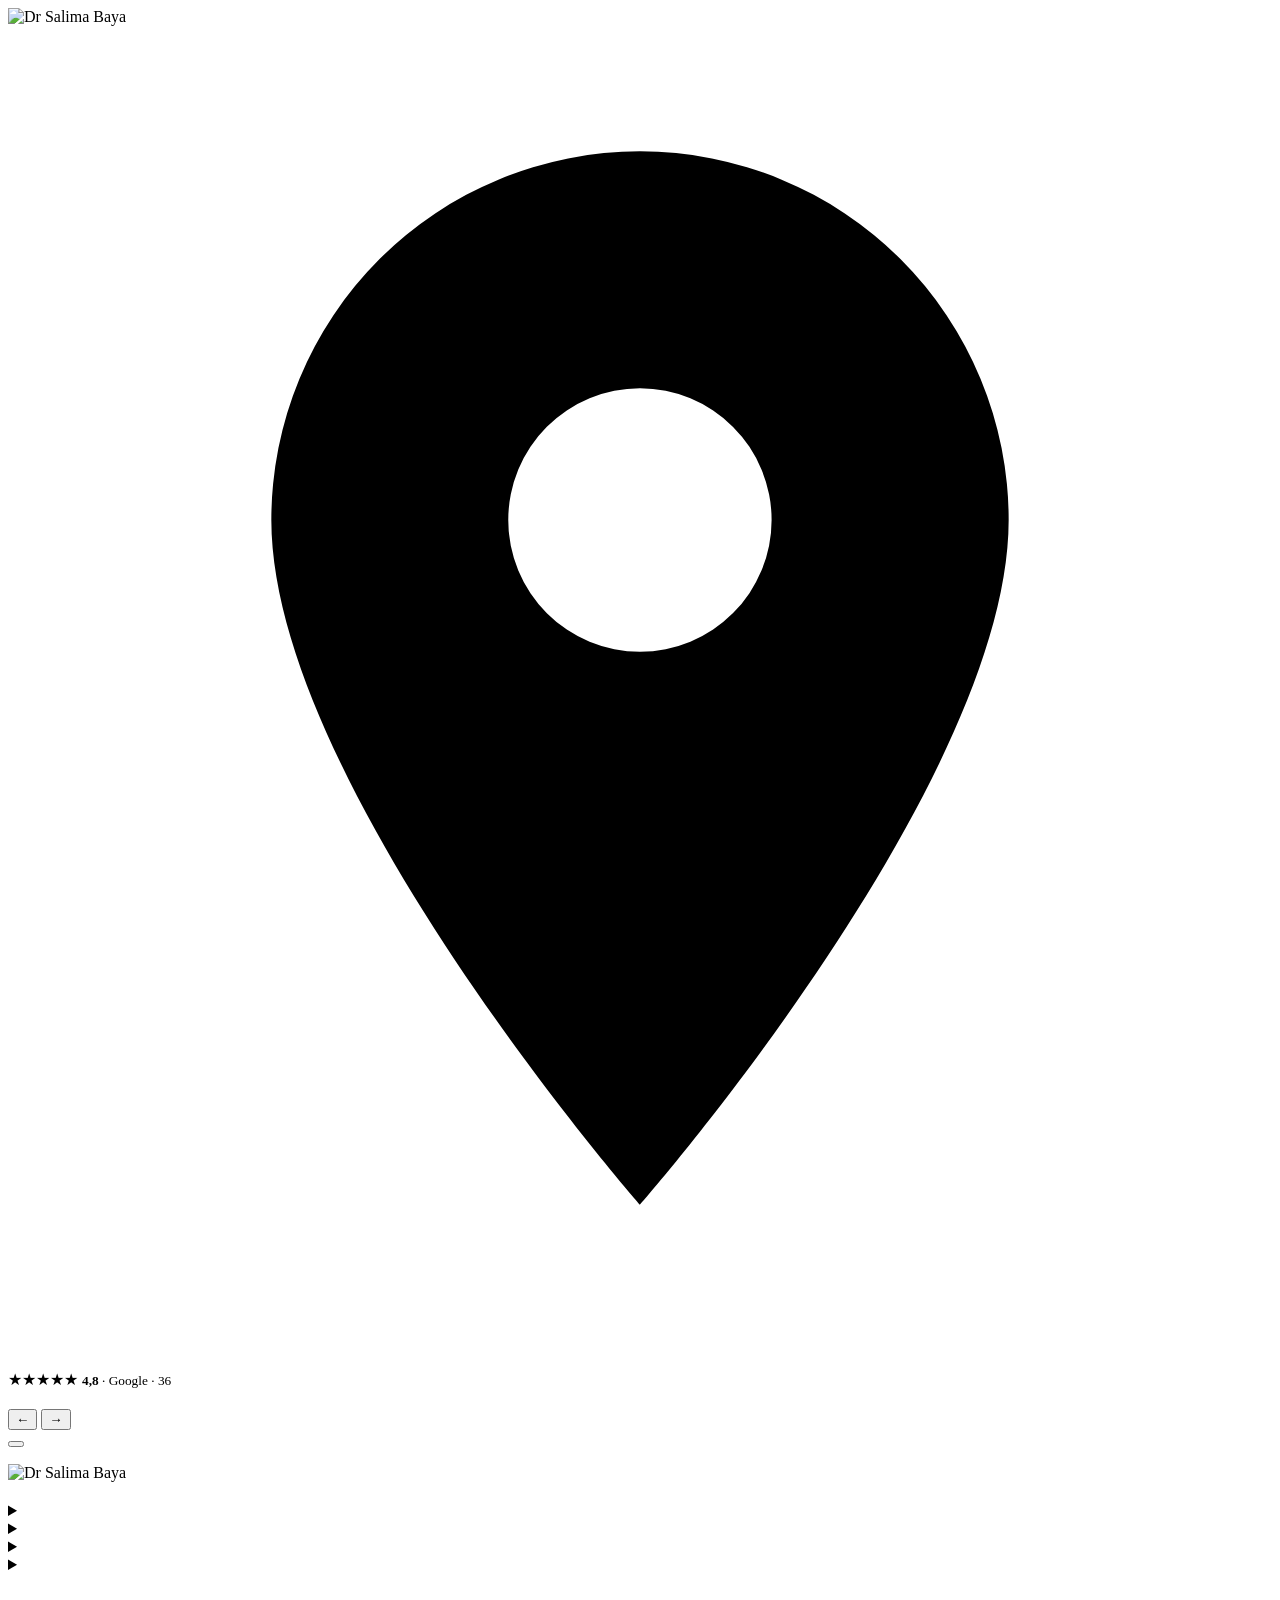
==== index.html @ f0c2ca33 "chore: make the site ready for GitHub Pages - Add .nojekyll, a self-contained 404 page and a README " ====
<!DOCTYPE html>
<html lang="fr" dir="ltr">
<head>
<meta charset="utf-8">
<meta name="viewport" content="width=device-width, initial-scale=1">
<title>Dr Salima Baya | Chirurgie esthétique &amp; médecine esthétique à Kénitra et Rabat</title>
<meta name="description" content="Dr Salima Baya, chirurgie esthétique réparatrice et médecine esthétique anti-âge à Kénitra et Rabat. Nez, seins, paupières, lèvres, botox, laser cicatrices. Prenez rendez-vous sur WhatsApp.">
<meta property="og:type" content="website">
<meta property="og:title" content="Dr Salima Baya | Chirurgie esthétique à Kénitra et Rabat">
<meta property="og:description" content="Chirurgie esthétique réparatrice et médecine esthétique anti-âge. Prenez rendez-vous sur WhatsApp.">
<meta property="og:url" content="https://hatimotaku.github.io/drsalimabaya/">
<meta property="og:image" content="https://hatimotaku.github.io/drsalimabaya/assets/logo.jpg">
<link rel="preconnect" href="https://fonts.googleapis.com">
<link rel="preconnect" href="https://fonts.gstatic.com" crossorigin>
<link href="https://fonts.googleapis.com/css2?family=Manrope:wght@400;500;600;700&family=Tajawal:wght@400;500;700&display=swap" rel="stylesheet">
<link rel="icon" type="image/jpeg" href="assets/logo.jpg">
<link rel="stylesheet" href="css/style.css?v=6">
<script type="application/ld+json">
{"@context":"https://schema.org","@type":"MedicalBusiness","name":"Dr Salima Baya – Chirurgie esthétique","telephone":"+212530226712","address":{"@type":"PostalAddress","streetAddress":"Devant la gare TGV, bureau 7, résidence des Deux Palmiers, Ave des FAR","addressLocality":"Kénitra","postalCode":"14000","addressCountry":"MA"},"geo":{"@type":"GeoCoordinates","latitude":34.2537592,"longitude":-6.5802756},"aggregateRating":{"@type":"AggregateRating","ratingValue":"4.8","reviewCount":"36"},"sameAs":["https://www.instagram.com/drsalimabaya/","https://www.tiktok.com/@dr.salimabaya.esthetique"]}
</script>
</head>
<body data-page="home">
<main>
  <section class="hero" id="top">
    <div class="container">
      <div class="hero-card">
        <div class="hero-visual">
          <img class="hero-doc" src="assets/doctor-cutout.webp" alt="Dr Salima Baya" width="318" height="937" fetchpriority="high">
          <div class="hero-name">
            <p data-i18n="hero.name"></p>
            <a class="play" href="https://www.tiktok.com/@dr.salimabaya.esthetique" target="_blank" rel="noopener"><i aria-hidden="true"></i><span data-i18n="hero.video"></span></a>
          </div>
        </div>
        <div class="hero-panel">
          <h1><span data-i18n="hero.title"></span> <span class="loc"><svg viewBox="0 0 24 24" aria-hidden="true"><path d="M12 2a7 7 0 0 0-7 7c0 5 7 13 7 13s7-8 7-13a7 7 0 0 0-7-7zm0 9.500A2.500 2.500 0 1 1 12 6.500a2.500 2.500 0 0 1 0 5z"/></svg><span data-i18n="stat.cities"></span></span></h1>
          <div class="hero-note">
            <img src="assets/cards/levres.jpg" alt="">
            <p><b data-i18n="hero.note1"></b><span data-i18n="hero.note2"></span></p>
          </div>
          <div class="hero-cta">
            <a class="btn btn-navy" data-wa href="#" target="_blank" rel="noopener"><span data-i18n="hero.cta1"></span><small data-i18n="hero.cta1s"></small></a>
            <div class="rating">
              <span class="stars" aria-hidden="true">★★★★★</span>
              <small><b>4,8</b> · Google · 36 <span data-i18n="stat.reviews"></span></small>
            </div>
          </div>
        </div>
      </div>
    </div>
  </section>

  <section id="services">
    <div class="container">
      <div class="sec-head rv">
        <span class="eyebrow" data-i18n="pick.eyebrow"></span>
        <h2 data-i18n="svc.title"></h2>
      </div>
      <div class="bento" id="svcGrid"></div>
    </div>
  </section>

  <section id="results">
    <div class="container rv">
      <div class="sec-head">
        <span class="eyebrow" data-i18n="pick.eyebrow"></span>
        <h2 data-i18n="res.title"></h2>
      </div>
      <div class="tabs" id="tabs" role="tablist"></div>
      <div class="slider veiled" id="slider" role="tabpanel"></div>
      <div class="res-bar">
        <div class="arrows">
          <button class="arrow" type="button" id="prev" aria-label="Précédent">←</button>
          <button class="arrow" type="button" id="next" aria-label="Suivant">→</button>
        </div>
        <button class="veil-btn" type="button" id="veilBtn"></button>
      </div>
      <p class="note" data-i18n="svc.page.note"></p>
    </div>
  </section>

  <section id="about">
    <div class="container about">
      <div class="portrait rv">
        <img src="assets/doctor-soft.jpg" alt="Dr Salima Baya" loading="lazy">
      </div>
      <div class="about-body rv">
        <span class="eyebrow" data-i18n="about.eyebrow"></span>
        <h2 data-i18n="about.title"></h2>
        <p data-i18n="about.p1"></p>
        <p data-i18n="about.p2"></p>
        <div class="values">
          <div class="value"><b data-i18n="about.v1"></b><span data-i18n="about.v1d"></span></div>
          <div class="value"><b data-i18n="about.v2"></b><span data-i18n="about.v2d"></span></div>
          <div class="value"><b data-i18n="about.v3"></b><span data-i18n="about.v3d"></span></div>
        </div>
      </div>
    </div>
  </section>

  <section id="steps">
    <div class="container">
      <div class="sec-head rv">
        <span class="eyebrow" data-i18n="steps.eyebrow"></span>
        <h2 data-i18n="steps.title"></h2>
      </div>
      <div class="steps">
        <div class="step rv"><h3 data-i18n="steps.1"></h3><p data-i18n="steps.1d"></p></div>
        <div class="step rv"><h3 data-i18n="steps.2"></h3><p data-i18n="steps.2d"></p></div>
        <div class="step rv"><h3 data-i18n="steps.3"></h3><p data-i18n="steps.3d"></p></div>
      </div>
    </div>
  </section>

  <section id="faq">
    <div class="container">
      <div class="sec-head rv">
        <span class="eyebrow" data-i18n="faq.eyebrow"></span>
        <h2 data-i18n="faq.title"></h2>
      </div>
      <div class="faq rv">
        <details><summary data-i18n="faq.q1"></summary><p data-i18n="faq.a1"></p></details>
        <details><summary data-i18n="faq.q2"></summary><p data-i18n="faq.a2"></p></details>
        <details><summary data-i18n="faq.q3"></summary><p data-i18n="faq.a3"></p></details>
        <details><summary data-i18n="faq.q4"></summary><p data-i18n="faq.a4"></p></details>
      </div>
    </div>
  </section>

  <section>
    <div class="container">
      <div class="cta-card rv">
        <div>
          <h2 data-i18n="cta.title"></h2>
          <p data-i18n="cta.sub"></p>
          <div class="actions">
            <a class="btn btn-navy" data-wa href="#" target="_blank" rel="noopener" data-i18n="cta.btn"></a>
            <a class="btn btn-light" href="contact.html" data-i18n="cta.contact"></a>
          </div>
        </div>
        <div class="cta-info">
          <p data-addr></p>
          <table class="hours" id="homeHours"></table>
          <p style="margin:.8rem 0 0"><a id="homeDir" target="_blank" rel="noopener" href="#" data-i18n="contact.dir"></a></p>
        </div>
      </div>
    </div>
  </section>
</main>
<script src="js/data.js?v=6"></script>
<script src="js/main.js?v=6"></script>
<script src="js/home.js?v=6"></script>
</body>
</html>
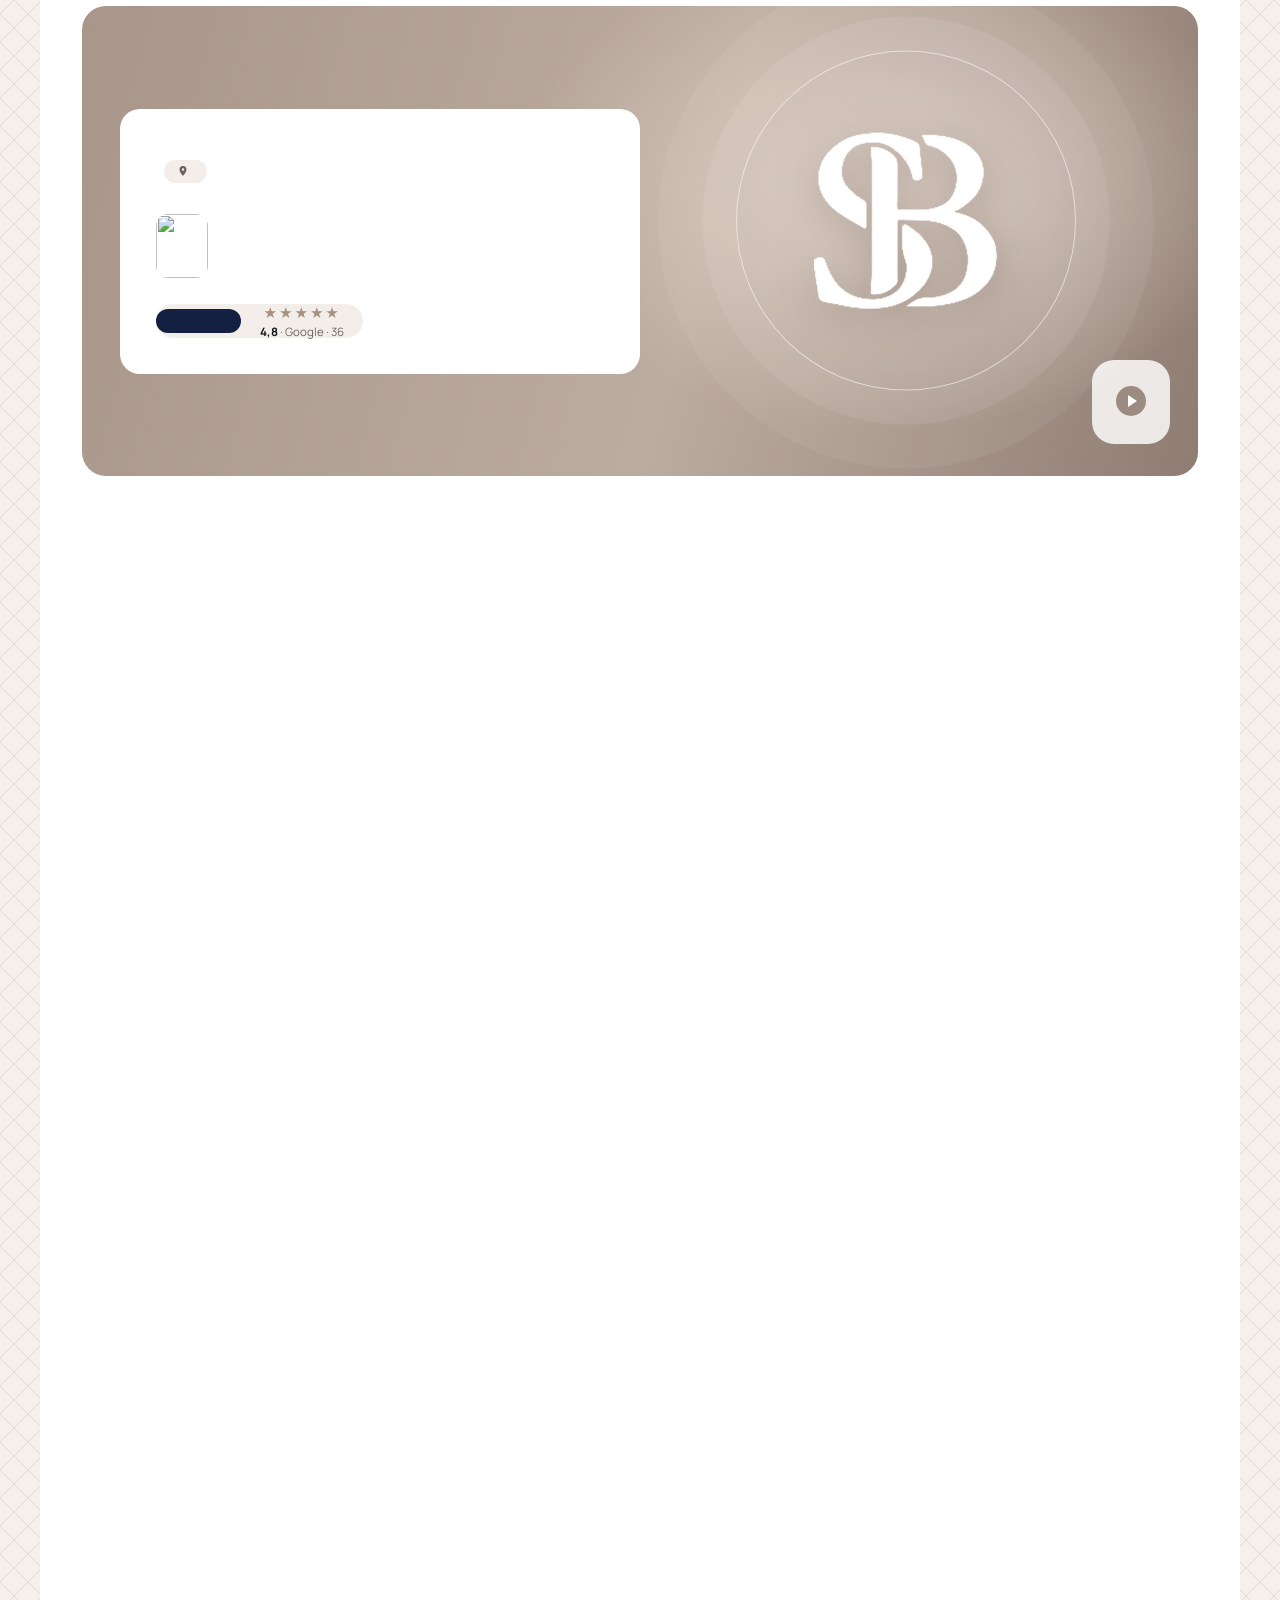
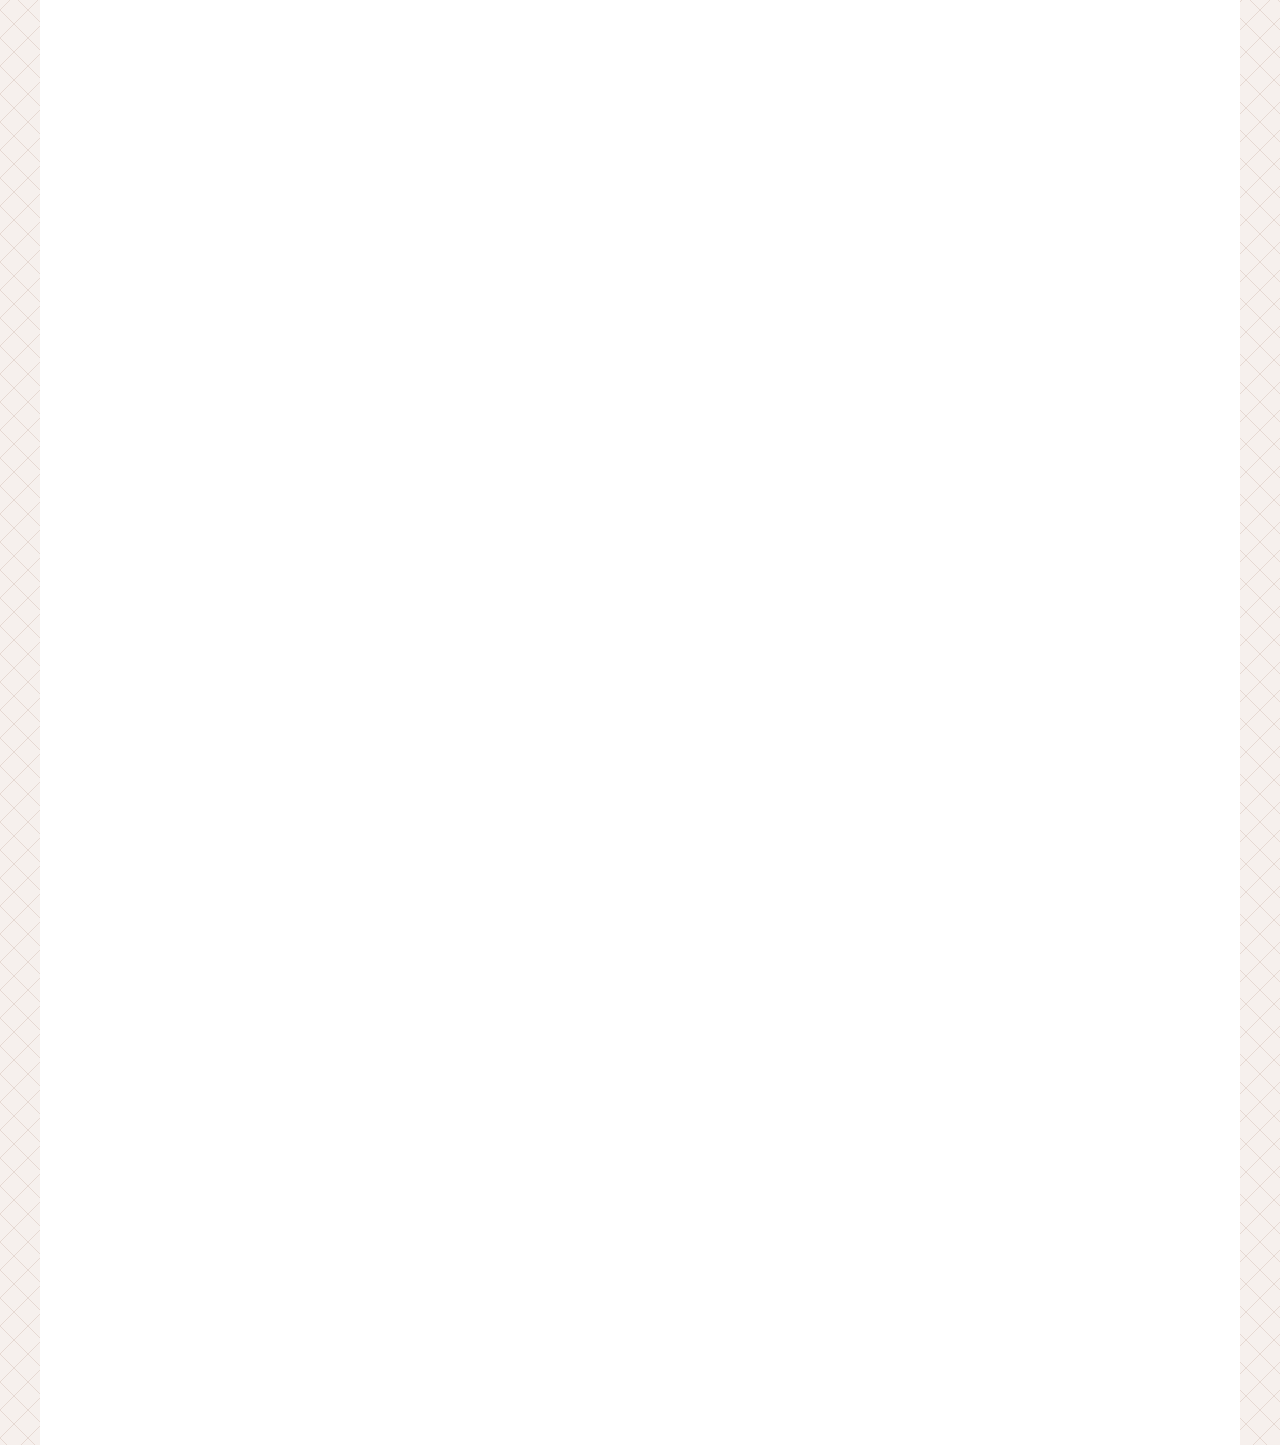
==== commit 0fca43ec: "fix: replace the hero photo with the SB monogram Also keeps the monogram and rating tidy at tablet w" ====
--- a/index.html
+++ b/index.html
@@ -14,7 +14,7 @@
 <link rel="preconnect" href="https://fonts.gstatic.com" crossorigin>
 <link href="https://fonts.googleapis.com/css2?family=Manrope:wght@400;500;600;700&family=Tajawal:wght@400;500;700&display=swap" rel="stylesheet">
 <link rel="icon" type="image/jpeg" href="assets/logo.jpg">
-<link rel="stylesheet" href="css/style.css?v=6">
+<link rel="stylesheet" href="css/style.css?v=7">
 <script type="application/ld+json">
 {"@context":"https://schema.org","@type":"MedicalBusiness","name":"Dr Salima Baya – Chirurgie esthétique","telephone":"+212530226712","address":{"@type":"PostalAddress","streetAddress":"Devant la gare TGV, bureau 7, résidence des Deux Palmiers, Ave des FAR","addressLocality":"Kénitra","postalCode":"14000","addressCountry":"MA"},"geo":{"@type":"GeoCoordinates","latitude":34.2537592,"longitude":-6.5802756},"aggregateRating":{"@type":"AggregateRating","ratingValue":"4.8","reviewCount":"36"},"sameAs":["https://www.instagram.com/drsalimabaya/","https://www.tiktok.com/@dr.salimabaya.esthetique"]}
 </script>
@@ -25,7 +25,7 @@
     <div class="container">
       <div class="hero-card">
         <div class="hero-visual">
-          <img class="hero-doc" src="assets/doctor-cutout.webp" alt="Dr Salima Baya" width="318" height="937" fetchpriority="high">
+          <div class="hero-mark" aria-hidden="true"><img src="assets/monogram.png" alt=""></div>
           <div class="hero-name">
             <p data-i18n="hero.name"></p>
             <a class="play" href="https://www.tiktok.com/@dr.salimabaya.esthetique" target="_blank" rel="noopener"><i aria-hidden="true"></i><span data-i18n="hero.video"></span></a>
@@ -146,8 +146,8 @@
     </div>
   </section>
 </main>
-<script src="js/data.js?v=6"></script>
-<script src="js/main.js?v=6"></script>
-<script src="js/home.js?v=6"></script>
+<script src="js/data.js?v=7"></script>
+<script src="js/main.js?v=7"></script>
+<script src="js/home.js?v=7"></script>
 </body>
 </html>
--- a/css/style.css
+++ b/css/style.css
@@ -0,0 +1,312 @@
+:root{
+  --navy:#132042; --navy-deep:#0b142c; --taupe:#9c8b81; --taupe-dark:#6f6059; --beige:#f4eeea; --beige-2:#ebe2dc;
+  --ink:#15151a; --grey:#938884; --muted:#706763; --line:#ece5e1; --star:#a8917f;
+  --sans:"Manrope","Segoe UI",system-ui,sans-serif;
+  --radius:18px; --pad:clamp(1rem,3.4vw,2.6rem); --ease:cubic-bezier(.22,.8,.2,1);
+}
+html[lang="ar"]{--sans:"Tajawal",system-ui,sans-serif}
+*{box-sizing:border-box;margin:0;padding:0}
+[hidden]{display:none!important}
+html{scroll-behavior:smooth;scroll-padding-top:90px}
+body{font-family:var(--sans);color:var(--ink);line-height:1.6;-webkit-font-smoothing:antialiased;background-color:#f6f0ed;
+  background-image:url("data:image/svg+xml,%3Csvg xmlns='http://www.w3.org/2000/svg' width='28' height='28'%3E%3Cpath d='M14 0L28 14 14 28 0 14Z' fill='none' stroke='%23e6d9d3' stroke-width='1'/%3E%3C/svg%3E")}
+img{max-width:100%;display:block}
+a{color:inherit;text-decoration:none}
+button{font:inherit;color:inherit;cursor:pointer}
+:focus-visible{outline:2px solid var(--navy);outline-offset:3px}
+
+/* The white "sheet" that holds the whole site */
+.site-header,main,.site-footer{width:min(1200px,100%);margin-inline:auto;background:#fff}
+main{overflow:hidden}
+.container{width:100%;padding-inline:var(--pad)}
+section{padding-block:clamp(2.2rem,4.5vw,3.6rem)}
+h1,h2,h3,h4{font-weight:600;line-height:1.15;letter-spacing:-.02em}
+html[lang="ar"] :is(h1,h2,h3,h4){letter-spacing:0;line-height:1.4}
+h2{font-size:clamp(1.6rem,3.2vw,2.35rem)}
+h1 em,h2 em{font-style:normal;color:var(--grey)}
+.eyebrow{display:block;font-size:.78rem;color:#b3a8a3;margin-bottom:.25rem}
+.sec-head{margin-bottom:1.6rem}
+.sec-head p{color:var(--muted);max-width:560px;margin-top:.4rem;font-size:.95rem}
+
+/* Buttons */
+.btn{display:inline-flex;align-items:center;justify-content:center;gap:.6rem;padding:.85rem 1.7rem;border-radius:999px;border:1px solid transparent;font-weight:600;font-size:.92rem;cursor:pointer;transition:transform .35s var(--ease),background .3s,box-shadow .3s}
+.btn:hover{transform:translateY(-2px)}
+.btn-navy{background:var(--navy);color:#fff}
+.btn-navy:hover{background:var(--navy-deep);box-shadow:0 14px 28px -14px var(--navy)}
+.btn-light{background:#fff;color:var(--navy)}
+.btn-wa{background:#1c9e51;color:#fff}
+.btn-wa:hover{background:#157c3f}
+
+/* Header */
+.site-header{position:sticky;top:0;z-index:50;transition:box-shadow .3s}
+.site-header.solid{box-shadow:0 14px 26px -22px rgba(40,25,20,.5)}
+.nav{display:flex;align-items:center;justify-content:space-between;gap:.8rem;min-height:76px}
+.logo{display:flex;align-items:center;gap:.6rem;flex:none}
+.logo-img{width:44px;height:44px;border-radius:50%;object-fit:cover}
+.logo-txt{display:flex;flex-direction:column;line-height:1.1;font-size:.95rem;font-weight:700;text-transform:uppercase;letter-spacing:.02em}
+.logo small{font-size:.58rem;font-weight:500;color:var(--grey);text-transform:none;letter-spacing:.08em;margin-top:.2rem}
+html[lang="ar"] .logo small{letter-spacing:0;font-size:.72rem}
+.nav-links{display:flex;list-style:none;gap:.3rem;align-items:center}
+.nav-links a{display:block;font-size:.72rem;font-weight:600;color:#4b4441;background:var(--beige);padding:.42rem .75rem;border-radius:999px;white-space:nowrap;transition:background .25s,color .25s}
+html[lang="ar"] .nav-links a{font-size:.84rem}
+.nav-links a:hover,.nav-links a.active{background:var(--taupe);color:#fff}
+.head-end{display:flex;align-items:center;gap:.45rem;flex:none}
+.head-phone{display:flex;flex-direction:column;line-height:1.25;text-align:end;margin-inline-end:.25rem}
+.head-phone b{font-size:.92rem;direction:ltr;unicode-bidi:isolate}
+.head-phone span{font-size:.66rem;color:var(--grey)}
+.round{width:34px;height:34px;border-radius:50%;background:var(--beige);display:grid;place-items:center;flex:none;transition:background .25s,transform .3s var(--ease)}
+.round svg{width:16px;height:16px;fill:var(--taupe-dark);transition:fill .25s}
+.round:hover{background:var(--navy);transform:translateY(-2px)}
+.round:hover svg{fill:#fff}
+.lang-btn{height:34px;border:1px solid var(--line);background:#fff;border-radius:999px;padding:0 .7rem;font-size:.75rem;font-weight:700}
+.lang-btn:hover{border-color:var(--navy)}
+.burger{display:none;width:34px;height:34px;background:var(--beige);border:0;border-radius:50%;position:relative;flex:none}
+.burger span{position:absolute;left:9px;width:16px;height:2px;background:var(--ink);transition:.3s var(--ease)}
+.burger span:nth-child(1){top:11px}.burger span:nth-child(2){top:16px}.burger span:nth-child(3){top:21px}
+.burger.open span:nth-child(1){top:16px;transform:rotate(45deg)}
+.burger.open span:nth-child(2){opacity:0}
+.burger.open span:nth-child(3){top:16px;transform:rotate(-45deg)}
+
+/* Hero */
+.hero{padding-top:.4rem}
+.hero-card{position:relative;display:flex;align-items:center;min-height:470px;border-radius:24px;overflow:hidden;isolation:isolate;padding:clamp(1rem,3vw,2.6rem);
+  background:radial-gradient(48% 75% at 72% 38%,#d9cbc1 0%,transparent 70%),linear-gradient(105deg,#a8968a,#bcab9f 55%,#8f7d73)}
+html[dir="rtl"] .hero-card{background:radial-gradient(48% 75% at 28% 38%,#d9cbc1 0%,transparent 70%),linear-gradient(255deg,#a8968a,#bcab9f 55%,#8f7d73)}
+.hero-panel{background:#fff;border-radius:20px;padding:clamp(1.3rem,2.8vw,2.3rem);width:min(520px,54%);position:relative;z-index:2}
+.hero h1{font-size:clamp(1.75rem,3.5vw,2.55rem)}
+.loc{display:inline-flex;align-items:center;gap:.35rem;vertical-align:middle;margin-inline-start:.5rem;background:var(--beige);color:var(--taupe-dark);border-radius:999px;padding:.35rem .8rem;font-size:.72rem;font-weight:600;letter-spacing:0;line-height:1.3}
+.loc svg{width:12px;height:12px;fill:currentColor}
+.hero-note{display:flex;gap:.9rem;align-items:center;margin:1.4rem 0 1.6rem}
+.hero-note img{width:52px;height:64px;object-fit:cover;border-radius:12px;flex:none}
+.hero-note p{font-size:.88rem;line-height:1.5}
+.hero-note span{display:block;color:var(--grey);margin-top:.35rem}
+.hero-cta{display:inline-flex;flex-wrap:wrap;align-items:center;gap:.4rem;background:var(--beige);border-radius:999px;padding-inline-end:1.2rem}
+.hero-cta .btn{flex-direction:column;gap:0;line-height:1.3;padding:.7rem 2.6rem}
+.hero-cta .btn small{font-weight:400;font-size:.76rem;opacity:.75}
+.rating{display:flex;flex-direction:column;align-items:center;line-height:1.2;padding-inline-start:.8rem}
+.stars{font-size:.95rem;letter-spacing:.12em;direction:ltr;background:linear-gradient(90deg,var(--star) 96%,#d8cec8 96%);-webkit-background-clip:text;background-clip:text;color:transparent}
+.rating small{font-size:.72rem;color:var(--muted);margin-top:.15rem}
+.rating small b{color:var(--ink)}
+.hero-mark{position:absolute;z-index:1;top:50%;inset-inline-end:11%;width:min(340px,32%);aspect-ratio:1;transform:translateY(-56%);border-radius:50%;
+  display:grid;place-items:center;border:1px solid rgba(255,255,255,.55);background:rgba(255,255,255,.1);
+  box-shadow:0 0 0 34px rgba(255,255,255,.07),0 0 0 78px rgba(255,255,255,.05)}
+.hero-mark img{width:54%;filter:drop-shadow(0 10px 22px rgba(70,48,36,.28))}
+.hero-name{position:absolute;z-index:3;bottom:2rem;inset-inline-end:1.8rem;display:flex;align-items:center;gap:1rem;color:#fff;text-shadow:0 2px 14px rgba(45,30,22,.65)}
+.hero-name p{font-size:1.15rem;line-height:1.3}
+.hero-name p b{display:block}
+.play{display:flex;flex-direction:column;align-items:center;justify-content:center;gap:.2rem;width:78px;height:84px;border-radius:22px;background:rgba(255,255,255,.82);backdrop-filter:blur(6px);color:var(--navy);text-shadow:none;font-size:.62rem;font-weight:600;text-align:center;line-height:1.25;padding:.3rem;transition:transform .35s var(--ease),background .3s}
+.play:hover{transform:translateY(-4px);background:#fff}
+.play i{width:30px;height:30px;border-radius:50%;background:var(--taupe);display:grid;place-items:center}
+.play i::before{content:"";border-block:6px solid transparent;border-left:9px solid #fff;margin-left:3px}
+
+/* Bento grid of services */
+.bento{display:grid;grid-template-columns:repeat(4,minmax(0,1fr));grid-auto-rows:222px;gap:.65rem;
+  grid-template-areas:"a b c d" "e e c f" "g g h h"}
+.tile{position:relative;overflow:hidden;border-radius:var(--radius);isolation:isolate;color:#fff;background:var(--taupe);transition:box-shadow .4s,transform .45s var(--ease)}
+.tile img{position:absolute;inset:0;width:100%;height:100%;object-fit:cover;z-index:-2;transition:transform .8s var(--ease)}
+.tile::after{content:"";position:absolute;inset:0;z-index:-1;background:linear-gradient(180deg,rgba(35,22,18,.6),rgba(35,22,18,.04) 48%,rgba(35,22,18,.28))}
+.tile:hover{transform:translateY(-4px);box-shadow:0 22px 34px -22px rgba(50,30,20,.65)}
+.tile:hover img{transform:scale(1.06)}
+.tile h3{font-size:.98rem;padding:.9rem 1rem 0;text-shadow:0 1px 8px rgba(0,0,0,.45)}
+.tile h3 + p{font-size:.74rem;padding:.2rem 1rem 0;opacity:.9;text-shadow:0 1px 8px rgba(0,0,0,.5)}
+.more{position:absolute;bottom:.7rem;inset-inline-end:.7rem;display:flex;gap:.25rem;align-items:center}
+.more span,.more i{background:#fff;color:var(--navy);height:28px;border-radius:999px;display:grid;place-items:center;font-style:normal;font-size:.72rem;font-weight:600;transition:background .3s,color .3s}
+.more span{padding:0 .95rem}
+.more i{width:28px}
+html[dir="rtl"] .more i{transform:scaleX(-1)}
+.tile:hover .more i{background:var(--navy);color:#fff}
+.tile-levres{grid-area:a}
+.tile-nez{grid-area:b}.tile-nez img{object-position:30% 30%}
+.tile-botox{grid-area:c}
+.tile-blepharoplastie{grid-area:d}.tile-blepharoplastie img{object-position:56% center}
+.tile-seins{grid-area:e}.tile-seins img{object-position:center 30%}
+.tile-self-care{grid-area:f}.tile-self-care img{object-position:60% center}
+.tile-laser-cicatrices{grid-area:g}.tile-laser-cicatrices img{object-position:center 38%}
+.tile-peri-orbitaire{grid-area:h}.tile-peri-orbitaire img{object-position:center 72%}
+
+/* Results */
+.tabs{display:flex;flex-wrap:wrap;gap:.45rem;margin-bottom:1.1rem}
+.tab{border:0;background:var(--beige);color:#7b6e68;border-radius:8px;padding:.5rem 1rem;font-size:.78rem;font-weight:600;transition:background .25s,color .25s}
+.tab:hover{background:var(--beige-2)}
+.tab[aria-selected="true"]{background:var(--taupe);color:#fff}
+.slider{display:grid;grid-auto-flow:column;grid-auto-columns:calc((100% - 1.3rem)/3);gap:.65rem;overflow-x:auto;scroll-snap-type:x mandatory;scrollbar-width:none}
+.slider::-webkit-scrollbar{display:none}
+.shot{scroll-snap-align:start;aspect-ratio:1/1.06;border:0;border-radius:var(--radius);overflow:hidden;background:#171311;padding:0;position:relative}
+.shot img{width:100%;height:100%;object-fit:contain;transition:filter .5s,transform .7s var(--ease)}
+.shot:hover img{transform:scale(1.04)}
+.veiled .shot img{filter:blur(18px);transform:scale(1.15)}
+.res-bar{display:flex;align-items:center;justify-content:space-between;flex-wrap:wrap;gap:.8rem;margin-top:1rem}
+.arrows{display:flex;gap:.4rem}
+.arrow{width:34px;height:34px;border-radius:50%;border:0;background:var(--navy);color:#fff;display:grid;place-items:center;font-size:1rem;transition:opacity .3s,transform .3s var(--ease)}
+.arrow:hover{transform:translateY(-2px)}
+.arrow:disabled{opacity:.3;cursor:default;transform:none}
+html[dir="rtl"] .arrow{transform:scaleX(-1)}
+.veil-btn{border:1px solid var(--line);background:#fff;border-radius:999px;padding:.5rem 1.1rem;font-size:.78rem;font-weight:600}
+.veil-btn:hover{border-color:var(--navy)}
+.res-bar .arrows{order:-1}
+.note{font-size:.76rem;color:var(--grey);margin-top:.9rem}
+
+/* Lightbox */
+.lightbox{position:fixed;inset:0;z-index:100;width:100%;height:100%;max-width:none;max-height:none;border:0;padding:3.5rem 1rem;background:rgba(14,12,14,.94)}
+.lightbox[open]{display:grid;place-items:center}
+.lightbox img{max-width:100%;max-height:calc(100vh - 7rem);border-radius:12px}
+.lightbox button{position:absolute;width:44px;height:44px;border-radius:50%;border:0;background:rgba(255,255,255,.92);color:var(--navy);font-size:1.3rem;line-height:1}
+.lb-close{top:1rem;right:1rem}
+.lb-prev{left:1rem;bottom:1rem}.lb-next{right:1rem;bottom:1rem}
+
+/* About */
+.about{display:grid;grid-template-columns:.85fr 1.15fr;gap:.65rem}
+.portrait{position:relative;border-radius:var(--radius);overflow:hidden;min-height:430px;background:var(--taupe)}
+.portrait img{position:absolute;inset:0;width:100%;height:100%;object-fit:cover;object-position:center 18%}
+.about-body{background:var(--beige);border-radius:var(--radius);padding:clamp(1.4rem,3vw,2.4rem)}
+.about-body h2{margin-bottom:1rem}
+.about-body > p{color:#4f4744;margin-bottom:.8rem;font-size:.94rem}
+.values{display:grid;grid-template-columns:repeat(3,1fr);gap:.55rem;margin-top:1.4rem}
+.value{background:#fff;border-radius:14px;padding:1rem}
+.value b{display:block;font-size:.98rem;color:var(--navy);margin-bottom:.2rem}
+.value span{display:block;font-size:.78rem;color:var(--muted);line-height:1.45}
+
+/* Steps */
+.steps{display:grid;grid-template-columns:repeat(3,1fr);gap:.65rem;counter-reset:s}
+.step{counter-increment:s;border:1px solid var(--line);border-radius:var(--radius);padding:1.4rem}
+.step::before{content:"0" counter(s);display:inline-block;background:var(--taupe);color:#fff;border-radius:8px;font-size:.75rem;font-weight:700;padding:.2rem .65rem;margin-bottom:1rem}
+.step h3{font-size:1.1rem;margin-bottom:.35rem}
+.step p{font-size:.86rem;color:var(--muted)}
+
+/* FAQ */
+.faq{display:grid;gap:.5rem}
+.faq details{background:var(--beige);border-radius:14px;padding:0 1.2rem}
+.faq summary{list-style:none;cursor:pointer;display:flex;justify-content:space-between;align-items:center;gap:1rem;padding:1rem 0;font-weight:600;font-size:.95rem}
+.faq summary::-webkit-details-marker{display:none}
+.faq summary::after{content:"+";flex:none;width:28px;height:28px;border-radius:50%;background:#fff;display:grid;place-items:center;color:var(--navy);transition:transform .3s var(--ease)}
+.faq details[open] summary::after{transform:rotate(45deg)}
+.faq p{padding:0 0 1.1rem;color:var(--muted);font-size:.9rem;max-width:720px}
+
+/* Call to action */
+.cta-card{border-radius:24px;padding:clamp(1.6rem,4vw,2.8rem);background:linear-gradient(115deg,#8f7d73,#bcab9f);color:#fff;display:grid;grid-template-columns:1.4fr 1fr;gap:1.5rem;align-items:center}
+.cta-card h2{margin-bottom:.5rem}
+.cta-card > div > p{opacity:.92}
+.cta-card .actions{display:flex;flex-wrap:wrap;gap:.6rem;margin-top:1.3rem}
+.cta-info{background:#fff;color:var(--ink);border-radius:var(--radius);padding:1.4rem;font-size:.85rem}
+.cta-info p{margin-bottom:.8rem}
+.cta-info a{font-weight:700;color:var(--navy);text-decoration:underline;text-underline-offset:3px}
+
+/* Footer */
+.site-footer{padding-bottom:var(--pad)}
+.foot{background:var(--navy);color:rgba(255,255,255,.72);border-radius:24px;padding:clamp(1.6rem,4vw,2.6rem);font-size:.88rem}
+.foot-grid{display:grid;grid-template-columns:1.3fr 1fr 1.2fr;gap:2rem;padding-bottom:1.8rem;border-bottom:1px solid rgba(255,255,255,.14)}
+.foot h4{color:#fff;font-size:1rem;margin-bottom:.8rem}
+.foot li{list-style:none;margin-bottom:.4rem}
+.foot a:hover{color:#fff;text-decoration:underline}
+.socials{display:flex;gap:.5rem;margin-top:1.1rem}
+.socials .round:hover{background:#fff}
+.socials .round:hover svg{fill:var(--navy)}
+.foot-bottom{padding-top:1.1rem;font-size:.76rem}
+a[href^="tel:"]:not(.btn),#cWa{direction:ltr;unicode-bidi:isolate;display:inline-block}
+
+/* Floating WhatsApp + mobile bar */
+.fab{position:fixed;bottom:1.2rem;inset-inline-end:1.2rem;z-index:60;width:54px;height:54px;border-radius:50%;background:#1c9e51;display:grid;place-items:center;box-shadow:0 14px 28px -10px #14713a;transition:transform .35s var(--ease)}
+.fab:hover{transform:scale(1.08)}
+.fab svg{width:27px;height:27px;fill:#fff}
+.mobile-bar{display:none}
+
+/* Inner pages */
+.page-hero{padding-top:.4rem;padding-bottom:0}
+.page-card{position:relative;overflow:hidden;border-radius:24px;min-height:290px;display:flex;align-items:center;padding:clamp(1rem,3vw,2.4rem);background:linear-gradient(105deg,#a8968a,#cdbdb2 55%,#8f7d73)}
+.page-card .page-img{position:absolute;top:0;bottom:0;inset-inline-end:0;width:58%;height:100%;object-fit:cover}
+.page-panel{position:relative;background:#fff;border-radius:20px;padding:clamp(1.3rem,2.8vw,2rem);width:min(500px,56%)}
+.page-panel h1{font-size:clamp(1.7rem,3.6vw,2.5rem);margin:.4rem 0 .5rem}
+.page-panel p{color:var(--muted);font-size:.94rem}
+.crumb{font-size:.76rem;color:var(--grey)}
+.crumb a:hover{color:var(--navy)}
+.svc-layout{display:grid;grid-template-columns:minmax(0,1.55fr) minmax(0,1fr);gap:2rem}
+.svc-layout h3{font-size:1.3rem;margin:2.2rem 0 .9rem}
+.svc-layout h2{margin-bottom:.7rem}
+#svcPoints{list-style:none;display:grid;grid-template-columns:1fr 1fr;gap:.55rem}
+#svcPoints li{background:var(--beige);border-radius:14px;padding:.9rem 1.1rem;font-size:.88rem}
+.gallery{display:grid;grid-template-columns:repeat(auto-fill,minmax(min(220px,100%),1fr));gap:.65rem}
+.gallery .shot{width:100%}
+.empty-work{background:var(--beige);border-radius:var(--radius);padding:2rem;text-align:center}
+.empty-work p{max-width:460px;margin:0 auto 1.1rem;color:var(--muted)}
+.other-grid{display:flex;flex-wrap:wrap;gap:.45rem}
+.chip{background:var(--beige);border-radius:8px;padding:.5rem 1rem;font-size:.8rem;font-weight:600;color:#6f625c;transition:background .25s,color .25s}
+.chip:hover{background:var(--taupe);color:#fff}
+.aside-card{position:sticky;top:96px;align-self:start;background:var(--navy);color:#fff;border-radius:var(--radius);padding:1.7rem}
+.aside-card h3{margin:0 0 .5rem}
+.aside-card p{color:rgba(255,255,255,.75);font-size:.9rem;margin-bottom:1.2rem}
+.aside-card .btn{width:100%}
+
+/* Contact */
+.contact-grid{display:grid;grid-template-columns:1fr 1fr;gap:.65rem}
+.card{border:1px solid var(--line);border-radius:var(--radius);padding:clamp(1.2rem,3vw,1.8rem)}
+.card h3{font-size:1.3rem;margin-bottom:.8rem}
+.info-row{padding:.8rem 0;border-bottom:1px solid var(--line);font-size:.9rem}
+.info-row:last-child{border:0}
+.info-row b{display:block;font-size:.74rem;color:var(--grey);font-weight:600}
+#cDir{color:var(--navy);font-weight:700}
+.hours{width:100%;border-collapse:collapse}
+.hours td{padding:.35rem 0}
+.hours td:last-child{text-align:end;font-weight:700}
+.map{display:block;border:0;width:100%;height:340px;border-radius:var(--radius);margin-top:.65rem}
+form label{display:block;font-size:.8rem;color:var(--muted);margin:.8rem 0 .3rem}
+form input,form select,form textarea{width:100%;padding:.8rem 1rem;border:1px solid var(--beige-2);border-radius:12px;font:inherit;background:#fdfbfa}
+form input:focus,form select:focus,form textarea:focus{outline:0;border-color:var(--navy);box-shadow:0 0 0 3px rgba(19,32,66,.14)}
+form button{margin-top:1.1rem}
+
+/* Reveal */
+.rv{opacity:0;transform:translateY(22px);transition:opacity .7s var(--ease),transform .7s var(--ease)}
+.rv.in{opacity:1;transform:none}
+@media(prefers-reduced-motion:reduce){html{scroll-behavior:auto}*{animation:none!important;transition:none!important}.rv{opacity:1;transform:none}}
+
+/* Responsive */
+@media(max-width:1180px){
+  .head-phone{display:none}
+}
+@media(max-width:1020px){
+  .burger{display:block}
+  .nav-links{position:absolute;top:100%;inset-inline:var(--pad);flex-direction:column;align-items:stretch;gap:.4rem;background:#fff;border-radius:var(--radius);padding:.8rem;box-shadow:0 26px 50px -20px rgba(40,25,20,.45);display:none}
+  .nav-links.open{display:flex}
+  .nav-links a{font-size:.9rem;padding:.7rem 1rem;text-align:center}
+}
+@media(max-width:900px){
+  .bento{grid-template-columns:repeat(2,minmax(0,1fr));grid-auto-rows:200px;grid-template-areas:"a c" "b c" "e e" "d f" "g g" "h h"}
+  .about,.svc-layout,.contact-grid,.cta-card,.foot-grid{grid-template-columns:1fr}
+  .steps{grid-template-columns:1fr}
+  .slider{grid-auto-columns:calc((100% - .65rem)/2)}
+  .aside-card{position:static}
+}
+@media(min-width:761px) and (max-width:1000px){
+  .hero-cta{background:none;padding:0;gap:.7rem}
+  .rating{padding-inline-start:0}
+}
+@media(max-width:760px){
+  .hero-card{display:block;padding:0;min-height:0}
+  .hero-visual{position:relative;height:330px;overflow:hidden}
+  .hero-mark{top:42%;inset-inline-end:auto;left:50%;width:200px;transform:translate(-50%,-50%)}
+  .hero-name{bottom:1rem;inset-inline:1rem;justify-content:space-between}
+  .hero-panel{width:auto;margin:0 .6rem .6rem}
+  .loc{margin:.6rem 0 0;display:flex;width:max-content}
+  .hero-cta{display:flex;flex-direction:column;background:none;padding:0;gap:.7rem}
+  .hero-cta .btn{width:100%}
+  .page-card{display:block;padding:0}
+  .page-card .page-img{position:static;width:100%;height:220px}
+  .page-panel{width:auto;margin:.6rem}
+  #svcPoints{grid-template-columns:1fr}
+}
+@media(max-width:640px){
+  .nav{min-height:64px}
+  .head-end .round{display:none}
+  .values{grid-template-columns:1fr}
+  .slider{grid-auto-columns:84%}
+  .fab{display:none}
+  body{padding-bottom:68px}
+  .mobile-bar{display:grid;grid-template-columns:1fr 1.4fr;gap:.5rem;position:fixed;bottom:0;inset-inline:0;z-index:60;background:#fff;padding:.6rem .8rem;box-shadow:0 -12px 26px -18px rgba(40,25,20,.5)}
+  .mobile-bar .btn{padding:.7rem}
+}
+@media(max-width:430px){
+  .logo-txt{font-size:.8rem}
+  .bento{grid-auto-rows:180px;gap:.5rem}
+  .tile h3{font-size:.86rem;padding:.7rem .75rem 0}
+  .tile h3 + p{display:none}
+  .more span{display:none}
+}
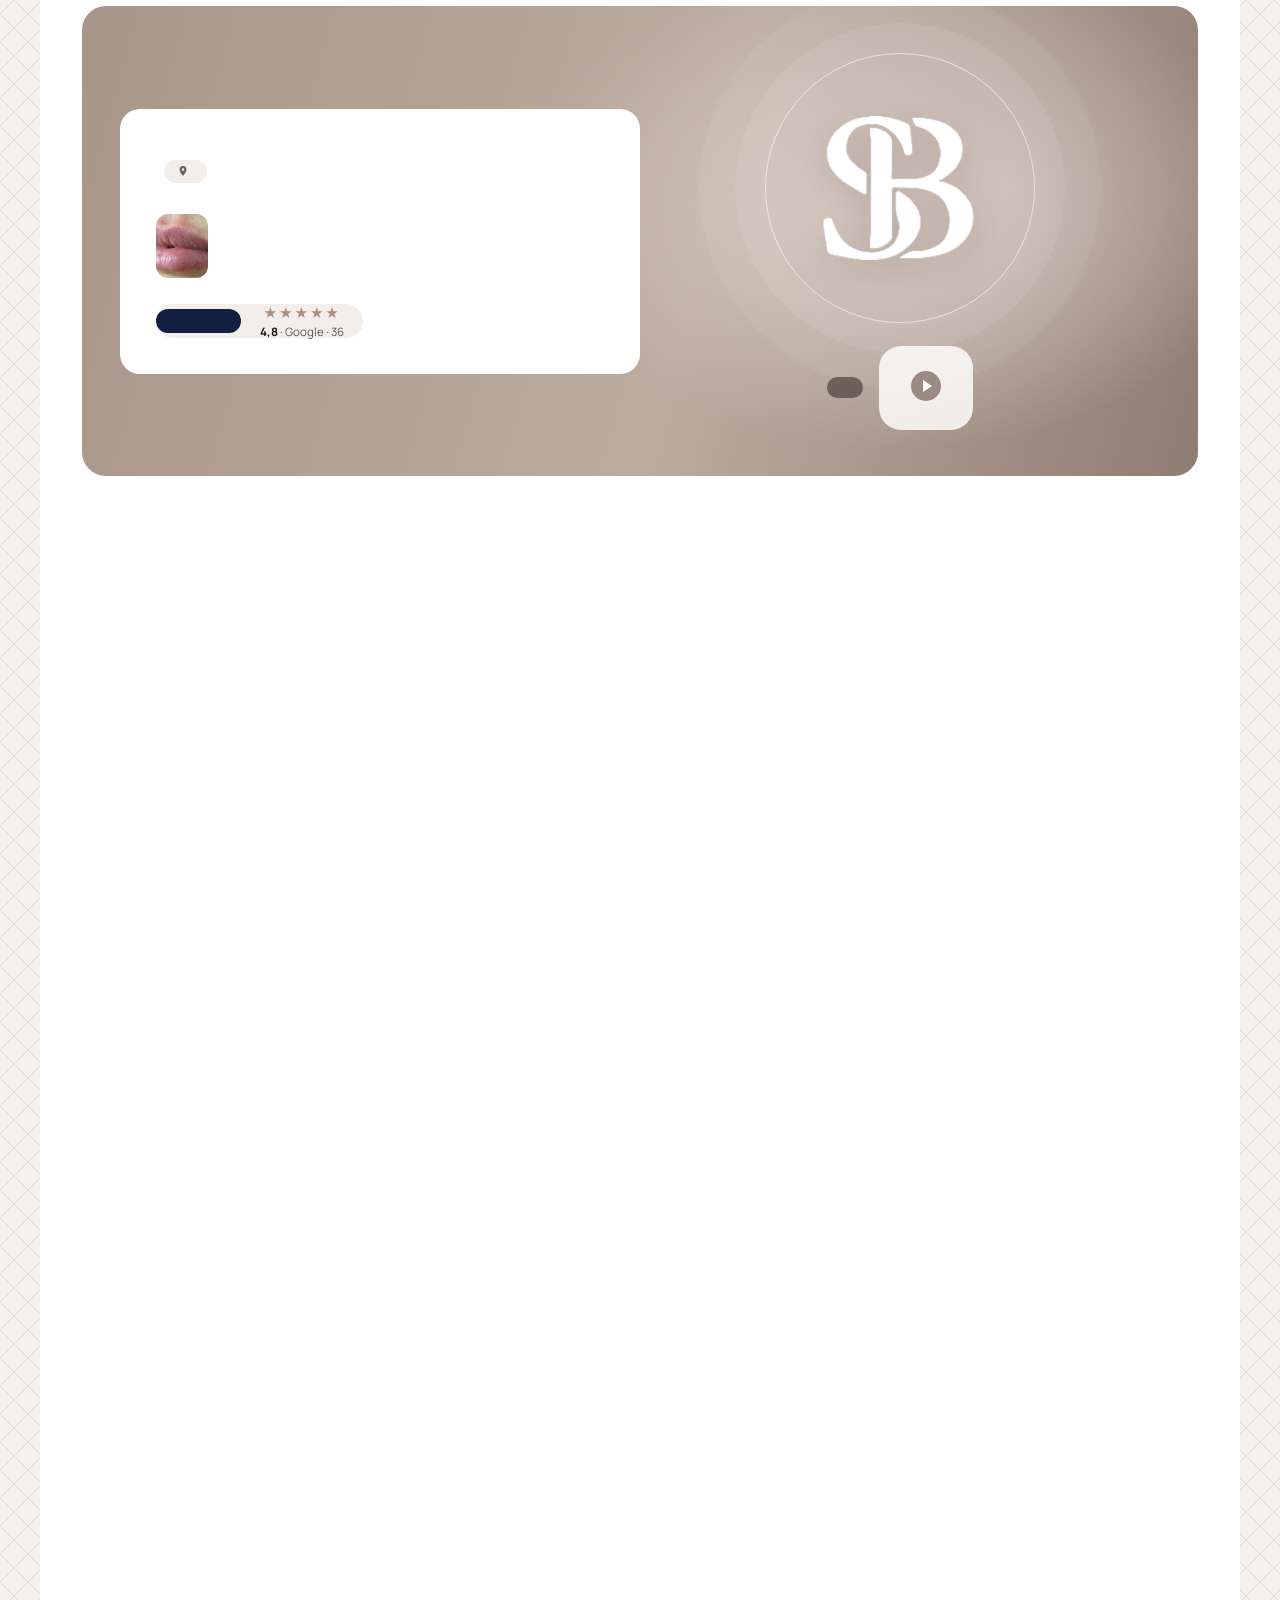
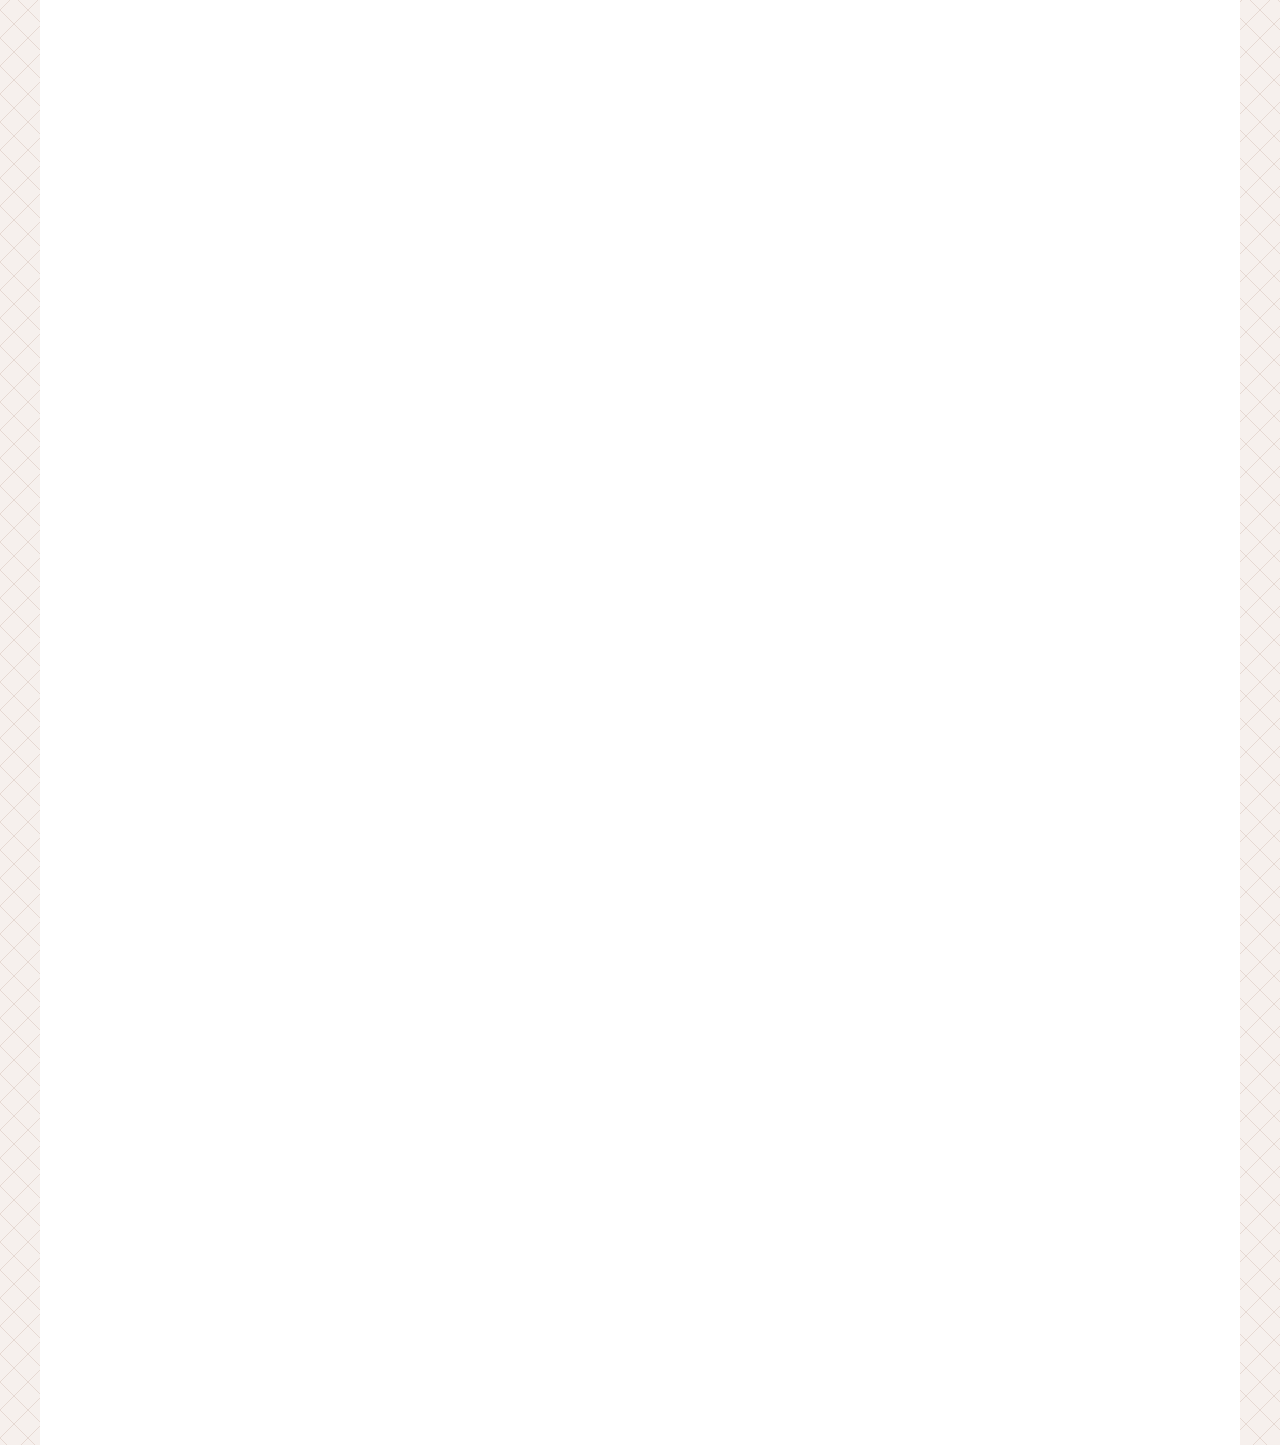
==== commit 998e9213: "style: center section pictures and improve layout and readability Re-crops the card photos around th" ====
--- a/index.html
+++ b/index.html
@@ -14,7 +14,7 @@
 <link rel="preconnect" href="https://fonts.gstatic.com" crossorigin>
 <link href="https://fonts.googleapis.com/css2?family=Manrope:wght@400;500;600;700&family=Tajawal:wght@400;500;700&display=swap" rel="stylesheet">
 <link rel="icon" type="image/jpeg" href="assets/logo.jpg">
-<link rel="stylesheet" href="css/style.css?v=7">
+<link rel="stylesheet" href="css/style.css?v=12">
 <script type="application/ld+json">
 {"@context":"https://schema.org","@type":"MedicalBusiness","name":"Dr Salima Baya – Chirurgie esthétique","telephone":"+212530226712","address":{"@type":"PostalAddress","streetAddress":"Devant la gare TGV, bureau 7, résidence des Deux Palmiers, Ave des FAR","addressLocality":"Kénitra","postalCode":"14000","addressCountry":"MA"},"geo":{"@type":"GeoCoordinates","latitude":34.2537592,"longitude":-6.5802756},"aggregateRating":{"@type":"AggregateRating","ratingValue":"4.8","reviewCount":"36"},"sameAs":["https://www.instagram.com/drsalimabaya/","https://www.tiktok.com/@dr.salimabaya.esthetique"]}
 </script>
@@ -34,7 +34,7 @@
         <div class="hero-panel">
           <h1><span data-i18n="hero.title"></span> <span class="loc"><svg viewBox="0 0 24 24" aria-hidden="true"><path d="M12 2a7 7 0 0 0-7 7c0 5 7 13 7 13s7-8 7-13a7 7 0 0 0-7-7zm0 9.500A2.500 2.500 0 1 1 12 6.500a2.500 2.500 0 0 1 0 5z"/></svg><span data-i18n="stat.cities"></span></span></h1>
           <div class="hero-note">
-            <img src="assets/cards/levres.jpg" alt="">
+            <img src="assets/cards/levres.jpg?v=9" alt="">
             <p><b data-i18n="hero.note1"></b><span data-i18n="hero.note2"></span></p>
           </div>
           <div class="hero-cta">
@@ -62,7 +62,7 @@
   <section id="results">
     <div class="container rv">
       <div class="sec-head">
-        <span class="eyebrow" data-i18n="pick.eyebrow"></span>
+        <span class="eyebrow" data-i18n="res.eyebrow"></span>
         <h2 data-i18n="res.title"></h2>
       </div>
       <div class="tabs" id="tabs" role="tablist"></div>
@@ -80,8 +80,20 @@
 
   <section id="about">
     <div class="container about">
-      <div class="portrait rv">
-        <img src="assets/doctor-soft.jpg" alt="Dr Salima Baya" loading="lazy">
+      <div class="about-brand rv">
+        <div class="ab-id">
+          <img src="assets/monogram.png" alt="" width="656" height="632" loading="lazy">
+          <p data-i18n="about.name"></p>
+          <span data-i18n="about.spec"></span>
+        </div>
+        <figure class="ab-work">
+          <div>
+            <span><img src="assets/about/levres-avant.jpg" alt="" loading="lazy"><i data-i18n="about.before"></i></span>
+            <span><img src="assets/about/levres-apres.jpg" alt="" loading="lazy"><i data-i18n="about.after"></i></span>
+          </div>
+          <figcaption data-i18n="about.case"></figcaption>
+        </figure>
+        <a class="ab-more" href="#results" data-i18n="about.all"></a>
       </div>
       <div class="about-body rv">
         <span class="eyebrow" data-i18n="about.eyebrow"></span>
@@ -146,8 +158,8 @@
     </div>
   </section>
 </main>
-<script src="js/data.js?v=7"></script>
-<script src="js/main.js?v=7"></script>
-<script src="js/home.js?v=7"></script>
+<script src="js/data.js?v=10"></script>
+<script src="js/main.js?v=10"></script>
+<script src="js/home.js?v=10"></script>
 </body>
 </html>
--- a/css/style.css
+++ b/css/style.css
@@ -1,6 +1,6 @@
 :root{
   --navy:#132042; --navy-deep:#0b142c; --taupe:#9c8b81; --taupe-dark:#6f6059; --beige:#f4eeea; --beige-2:#ebe2dc;
-  --ink:#15151a; --grey:#938884; --muted:#706763; --line:#ece5e1; --star:#a8917f;
+  --ink:#15151a; --grey:#746863; --muted:#645b57; --line:#ece5e1; --star:#a8917f;
   --sans:"Manrope","Segoe UI",system-ui,sans-serif;
   --radius:18px; --pad:clamp(1rem,3.4vw,2.6rem); --ease:cubic-bezier(.22,.8,.2,1);
 }
@@ -23,8 +23,8 @@
 h1,h2,h3,h4{font-weight:600;line-height:1.15;letter-spacing:-.02em}
 html[lang="ar"] :is(h1,h2,h3,h4){letter-spacing:0;line-height:1.4}
 h2{font-size:clamp(1.6rem,3.2vw,2.35rem)}
-h1 em,h2 em{font-style:normal;color:var(--grey)}
-.eyebrow{display:block;font-size:.78rem;color:#b3a8a3;margin-bottom:.25rem}
+h1 em,h2 em{font-style:normal;color:#8a7d77}
+.eyebrow{display:block;font-size:.8rem;color:var(--grey);margin-bottom:.25rem}
 .sec-head{margin-bottom:1.6rem}
 .sec-head p{color:var(--muted);max-width:560px;margin-top:.4rem;font-size:.95rem}
 
@@ -34,8 +34,8 @@
 .btn-navy{background:var(--navy);color:#fff}
 .btn-navy:hover{background:var(--navy-deep);box-shadow:0 14px 28px -14px var(--navy)}
 .btn-light{background:#fff;color:var(--navy)}
-.btn-wa{background:#1c9e51;color:#fff}
-.btn-wa:hover{background:#157c3f}
+.btn-wa{background:#157f41;color:#fff}
+.btn-wa:hover{background:#106633}
 
 /* Header */
 .site-header{position:sticky;top:0;z-index:50;transition:box-shadow .3s}
@@ -44,16 +44,16 @@
 .logo{display:flex;align-items:center;gap:.6rem;flex:none}
 .logo-img{width:44px;height:44px;border-radius:50%;object-fit:cover}
 .logo-txt{display:flex;flex-direction:column;line-height:1.1;font-size:.95rem;font-weight:700;text-transform:uppercase;letter-spacing:.02em}
-.logo small{font-size:.58rem;font-weight:500;color:var(--grey);text-transform:none;letter-spacing:.08em;margin-top:.2rem}
+.logo small{font-size:.7rem;font-weight:500;color:var(--grey);text-transform:none;letter-spacing:.04em;margin-top:.2rem}
 html[lang="ar"] .logo small{letter-spacing:0;font-size:.72rem}
 .nav-links{display:flex;list-style:none;gap:.3rem;align-items:center}
-.nav-links a{display:block;font-size:.72rem;font-weight:600;color:#4b4441;background:var(--beige);padding:.42rem .75rem;border-radius:999px;white-space:nowrap;transition:background .25s,color .25s}
+.nav-links a{display:block;font-size:.78rem;font-weight:600;color:#4b4441;background:var(--beige);padding:.42rem .75rem;border-radius:999px;white-space:nowrap;transition:background .25s,color .25s}
 html[lang="ar"] .nav-links a{font-size:.84rem}
-.nav-links a:hover,.nav-links a.active{background:var(--taupe);color:#fff}
+.nav-links a:hover,.nav-links a.active{background:var(--taupe-dark);color:#fff}
 .head-end{display:flex;align-items:center;gap:.45rem;flex:none}
 .head-phone{display:flex;flex-direction:column;line-height:1.25;text-align:end;margin-inline-end:.25rem}
 .head-phone b{font-size:.92rem;direction:ltr;unicode-bidi:isolate}
-.head-phone span{font-size:.66rem;color:var(--grey)}
+.head-phone span{font-size:.72rem;color:var(--grey)}
 .round{width:34px;height:34px;border-radius:50%;background:var(--beige);display:grid;place-items:center;flex:none;transition:background .25s,transform .3s var(--ease)}
 .round svg{width:16px;height:16px;fill:var(--taupe-dark);transition:fill .25s}
 .round:hover{background:var(--navy);transform:translateY(-2px)}
@@ -69,10 +69,10 @@
 
 /* Hero */
 .hero{padding-top:.4rem}
-.hero-card{position:relative;display:flex;align-items:center;min-height:470px;border-radius:24px;overflow:hidden;isolation:isolate;padding:clamp(1rem,3vw,2.6rem);
-  background:radial-gradient(48% 75% at 72% 38%,#d9cbc1 0%,transparent 70%),linear-gradient(105deg,#a8968a,#bcab9f 55%,#8f7d73)}
-html[dir="rtl"] .hero-card{background:radial-gradient(48% 75% at 28% 38%,#d9cbc1 0%,transparent 70%),linear-gradient(255deg,#a8968a,#bcab9f 55%,#8f7d73)}
-.hero-panel{background:#fff;border-radius:20px;padding:clamp(1.3rem,2.8vw,2.3rem);width:min(520px,54%);position:relative;z-index:2}
+.hero-card{position:relative;display:grid;grid-template-columns:minmax(0,520px) minmax(0,1fr);align-items:center;min-height:470px;border-radius:24px;overflow:hidden;isolation:isolate;padding:clamp(1rem,3vw,2.6rem);
+  background:radial-gradient(48% 75% at 73% 42%,#d9cbc1 0%,transparent 70%),linear-gradient(105deg,#a8968a,#bcab9f 55%,#8f7d73)}
+html[dir="rtl"] .hero-card{background:radial-gradient(48% 75% at 27% 42%,#d9cbc1 0%,transparent 70%),linear-gradient(255deg,#a8968a,#bcab9f 55%,#8f7d73)}
+.hero-panel{background:#fff;border-radius:20px;padding:clamp(1.3rem,2.8vw,2.3rem);order:1;position:relative;z-index:2}
 .hero h1{font-size:clamp(1.75rem,3.5vw,2.55rem)}
 .loc{display:inline-flex;align-items:center;gap:.35rem;vertical-align:middle;margin-inline-start:.5rem;background:var(--beige);color:var(--taupe-dark);border-radius:999px;padding:.35rem .8rem;font-size:.72rem;font-weight:600;letter-spacing:0;line-height:1.3}
 .loc svg{width:12px;height:12px;fill:currentColor}
@@ -87,14 +87,15 @@
 .stars{font-size:.95rem;letter-spacing:.12em;direction:ltr;background:linear-gradient(90deg,var(--star) 96%,#d8cec8 96%);-webkit-background-clip:text;background-clip:text;color:transparent}
 .rating small{font-size:.72rem;color:var(--muted);margin-top:.15rem}
 .rating small b{color:var(--ink)}
-.hero-mark{position:absolute;z-index:1;top:50%;inset-inline-end:11%;width:min(340px,32%);aspect-ratio:1;transform:translateY(-56%);border-radius:50%;
+.hero-visual{order:2;display:flex;flex-direction:column;align-items:center;justify-content:center;gap:1.4rem;min-width:0}
+.hero-mark{position:relative;z-index:1;width:min(270px,68%);aspect-ratio:1;border-radius:50%;
   display:grid;place-items:center;border:1px solid rgba(255,255,255,.55);background:rgba(255,255,255,.1);
-  box-shadow:0 0 0 34px rgba(255,255,255,.07),0 0 0 78px rgba(255,255,255,.05)}
-.hero-mark img{width:54%;filter:drop-shadow(0 10px 22px rgba(70,48,36,.28))}
-.hero-name{position:absolute;z-index:3;bottom:2rem;inset-inline-end:1.8rem;display:flex;align-items:center;gap:1rem;color:#fff;text-shadow:0 2px 14px rgba(45,30,22,.65)}
-.hero-name p{font-size:1.15rem;line-height:1.3}
+  box-shadow:0 0 0 30px rgba(255,255,255,.07),0 0 0 66px rgba(255,255,255,.05)}
+.hero-mark img{width:56%;transform:translateX(-1%);filter:drop-shadow(0 10px 22px rgba(70,48,36,.28))}
+.hero-name{position:relative;z-index:3;display:flex;align-items:center;gap:1rem;color:#fff;text-shadow:0 2px 14px rgba(45,30,22,.65)}
+.hero-name p{font-size:1.15rem;line-height:1.3;text-align:start;background:rgba(52,39,33,.56);border-radius:18px;padding:.65rem 1.15rem}
 .hero-name p b{display:block}
-.play{display:flex;flex-direction:column;align-items:center;justify-content:center;gap:.2rem;width:78px;height:84px;border-radius:22px;background:rgba(255,255,255,.82);backdrop-filter:blur(6px);color:var(--navy);text-shadow:none;font-size:.62rem;font-weight:600;text-align:center;line-height:1.25;padding:.3rem;transition:transform .35s var(--ease),background .3s}
+.play{display:flex;flex-direction:column;align-items:center;justify-content:center;gap:.2rem;min-width:94px;height:84px;white-space:nowrap;border-radius:22px;background:rgba(255,255,255,.82);backdrop-filter:blur(6px);color:var(--navy);text-shadow:none;font-size:.7rem;font-weight:600;text-align:center;line-height:1.25;padding:.3rem;transition:transform .35s var(--ease),background .3s}
 .play:hover{transform:translateY(-4px);background:#fff}
 .play i{width:30px;height:30px;border-radius:50%;background:var(--taupe);display:grid;place-items:center}
 .play i::before{content:"";border-block:6px solid transparent;border-left:9px solid #fff;margin-left:3px}
@@ -108,7 +109,7 @@
 .tile:hover{transform:translateY(-4px);box-shadow:0 22px 34px -22px rgba(50,30,20,.65)}
 .tile:hover img{transform:scale(1.06)}
 .tile h3{font-size:.98rem;padding:.9rem 1rem 0;text-shadow:0 1px 8px rgba(0,0,0,.45)}
-.tile h3 + p{font-size:.74rem;padding:.2rem 1rem 0;opacity:.9;text-shadow:0 1px 8px rgba(0,0,0,.5)}
+.tile h3 + p{font-size:.78rem;padding:.2rem 1rem 0;opacity:.9;text-shadow:0 1px 8px rgba(0,0,0,.5)}
 .more{position:absolute;bottom:.7rem;inset-inline-end:.7rem;display:flex;gap:.25rem;align-items:center}
 .more span,.more i{background:#fff;color:var(--navy);height:28px;border-radius:999px;display:grid;place-items:center;font-style:normal;font-size:.72rem;font-weight:600;transition:background .3s,color .3s}
 .more span{padding:0 .95rem}
@@ -116,23 +117,23 @@
 html[dir="rtl"] .more i{transform:scaleX(-1)}
 .tile:hover .more i{background:var(--navy);color:#fff}
 .tile-levres{grid-area:a}
-.tile-nez{grid-area:b}.tile-nez img{object-position:30% 30%}
+.tile-nez{grid-area:b}
 .tile-botox{grid-area:c}
-.tile-blepharoplastie{grid-area:d}.tile-blepharoplastie img{object-position:56% center}
-.tile-seins{grid-area:e}.tile-seins img{object-position:center 30%}
-.tile-self-care{grid-area:f}.tile-self-care img{object-position:60% center}
-.tile-laser-cicatrices{grid-area:g}.tile-laser-cicatrices img{object-position:center 38%}
-.tile-peri-orbitaire{grid-area:h}.tile-peri-orbitaire img{object-position:center 72%}
+.tile-blepharoplastie{grid-area:d}
+.tile-seins{grid-area:e}
+.tile-peri-orbitaire{grid-area:f}.tile-peri-orbitaire img{object-position:center 80%}
+.tile-laser-cicatrices{grid-area:g}.tile-laser-cicatrices img{object-position:center 45%}
+.tile-self-care{grid-area:h}
 
 /* Results */
 .tabs{display:flex;flex-wrap:wrap;gap:.45rem;margin-bottom:1.1rem}
 .tab{border:0;background:var(--beige);color:#7b6e68;border-radius:8px;padding:.5rem 1rem;font-size:.78rem;font-weight:600;transition:background .25s,color .25s}
 .tab:hover{background:var(--beige-2)}
-.tab[aria-selected="true"]{background:var(--taupe);color:#fff}
+.tab[aria-selected="true"]{background:var(--taupe-dark);color:#fff}
 .slider{display:grid;grid-auto-flow:column;grid-auto-columns:calc((100% - 1.3rem)/3);gap:.65rem;overflow-x:auto;scroll-snap-type:x mandatory;scrollbar-width:none}
 .slider::-webkit-scrollbar{display:none}
-.shot{scroll-snap-align:start;aspect-ratio:1/1.06;border:0;border-radius:var(--radius);overflow:hidden;background:#171311;padding:0;position:relative}
-.shot img{width:100%;height:100%;object-fit:contain;transition:filter .5s,transform .7s var(--ease)}
+.shot{scroll-snap-align:start;aspect-ratio:1;border:0;border-radius:var(--radius);overflow:hidden;background:var(--beige);padding:0;position:relative}
+.shot img{position:absolute;inset:0;width:100%;height:100%;object-fit:contain;object-position:center;transition:filter .5s,transform .7s var(--ease)}
 .shot:hover img{transform:scale(1.04)}
 .veiled .shot img{filter:blur(18px);transform:scale(1.15)}
 .res-bar{display:flex;align-items:center;justify-content:space-between;flex-wrap:wrap;gap:.8rem;margin-top:1rem}
@@ -156,8 +157,18 @@
 
 /* About */
 .about{display:grid;grid-template-columns:.85fr 1.15fr;gap:.65rem}
-.portrait{position:relative;border-radius:var(--radius);overflow:hidden;min-height:430px;background:var(--taupe)}
-.portrait img{position:absolute;inset:0;width:100%;height:100%;object-fit:cover;object-position:center 18%}
+.about-brand{display:flex;flex-direction:column;gap:.9rem;min-height:430px;border-radius:var(--radius);padding:1.4rem;color:#fff;background:linear-gradient(160deg,#7f6f66,#6a5b54)}
+.ab-id{flex:1;display:flex;flex-direction:column;align-items:center;justify-content:center;gap:.35rem;text-align:center}
+.ab-id img{width:130px;height:auto;margin-bottom:.6rem;filter:drop-shadow(0 8px 18px rgba(70,48,36,.3))}
+.ab-id p{font-size:1.5rem;font-weight:700;line-height:1.3}
+.ab-id span{font-size:.84rem}
+.ab-work{margin:0}
+.ab-work > div{display:grid;grid-template-columns:1fr 1fr;gap:4px;border-radius:14px;overflow:hidden}
+.ab-work span{position:relative;display:block}
+.ab-work span img{display:block;width:100%;height:auto;aspect-ratio:1.3;object-fit:cover}
+.ab-work i{position:absolute;bottom:8px;inset-inline-start:8px;font-style:normal;font-size:.68rem;font-weight:600;line-height:1.6;background:#fff;color:var(--navy);border-radius:999px;padding:.1rem .6rem}
+.ab-work figcaption{font-size:.84rem;margin-top:.35rem}
+.ab-more{align-self:flex-start;background:#fff;color:var(--navy);border-radius:999px;padding:.55rem 1.1rem;font-size:.8rem;font-weight:600}
 .about-body{background:var(--beige);border-radius:var(--radius);padding:clamp(1.4rem,3vw,2.4rem)}
 .about-body h2{margin-bottom:1rem}
 .about-body > p{color:#4f4744;margin-bottom:.8rem;font-size:.94rem}
@@ -169,7 +180,7 @@
 /* Steps */
 .steps{display:grid;grid-template-columns:repeat(3,1fr);gap:.65rem;counter-reset:s}
 .step{counter-increment:s;border:1px solid var(--line);border-radius:var(--radius);padding:1.4rem}
-.step::before{content:"0" counter(s);display:inline-block;background:var(--taupe);color:#fff;border-radius:8px;font-size:.75rem;font-weight:700;padding:.2rem .65rem;margin-bottom:1rem}
+.step::before{content:"0" counter(s);display:inline-block;background:var(--taupe-dark);color:#fff;border-radius:8px;font-size:.75rem;font-weight:700;padding:.2rem .65rem;margin-bottom:1rem}
 .step h3{font-size:1.1rem;margin-bottom:.35rem}
 .step p{font-size:.86rem;color:var(--muted)}
 
@@ -183,7 +194,7 @@
 .faq p{padding:0 0 1.1rem;color:var(--muted);font-size:.9rem;max-width:720px}
 
 /* Call to action */
-.cta-card{border-radius:24px;padding:clamp(1.6rem,4vw,2.8rem);background:linear-gradient(115deg,#8f7d73,#bcab9f);color:#fff;display:grid;grid-template-columns:1.4fr 1fr;gap:1.5rem;align-items:center}
+.cta-card{border-radius:24px;padding:clamp(1.6rem,4vw,2.8rem);background:linear-gradient(115deg,#695a53,#7f6f66);color:#fff;display:grid;grid-template-columns:1.4fr 1fr;gap:1.5rem;align-items:center}
 .cta-card h2{margin-bottom:.5rem}
 .cta-card > div > p{opacity:.92}
 .cta-card .actions{display:flex;flex-wrap:wrap;gap:.6rem;margin-top:1.3rem}
@@ -205,16 +216,17 @@
 a[href^="tel:"]:not(.btn),#cWa{direction:ltr;unicode-bidi:isolate;display:inline-block}
 
 /* Floating WhatsApp + mobile bar */
-.fab{position:fixed;bottom:1.2rem;inset-inline-end:1.2rem;z-index:60;width:54px;height:54px;border-radius:50%;background:#1c9e51;display:grid;place-items:center;box-shadow:0 14px 28px -10px #14713a;transition:transform .35s var(--ease)}
+.fab{position:fixed;bottom:1.2rem;inset-inline-end:1.2rem;z-index:60;width:54px;height:54px;border-radius:50%;background:#157f41;display:grid;place-items:center;box-shadow:0 14px 28px -10px #14713a;transition:transform .35s var(--ease)}
 .fab:hover{transform:scale(1.08)}
 .fab svg{width:27px;height:27px;fill:#fff}
 .mobile-bar{display:none}
 
 /* Inner pages */
 .page-hero{padding-top:.4rem;padding-bottom:0}
-.page-card{position:relative;overflow:hidden;border-radius:24px;min-height:290px;display:flex;align-items:center;padding:clamp(1rem,3vw,2.4rem);background:linear-gradient(105deg,#a8968a,#cdbdb2 55%,#8f7d73)}
-.page-card .page-img{position:absolute;top:0;bottom:0;inset-inline-end:0;width:58%;height:100%;object-fit:cover}
-.page-panel{position:relative;background:#fff;border-radius:20px;padding:clamp(1.3rem,2.8vw,2rem);width:min(500px,56%)}
+.page-card{position:relative;overflow:hidden;border-radius:24px;display:grid;grid-template-columns:minmax(0,440px) minmax(0,1fr);gap:clamp(1rem,2.4vw,2rem);align-items:center;padding:clamp(1rem,2vw,1.5rem);background:linear-gradient(105deg,#a8968a,#cdbdb2 55%,#8f7d73)}
+.page-card .page-img{order:2;align-self:stretch;width:100%;height:100%;min-height:270px;max-height:270px;object-fit:cover;border-radius:16px}
+.page-card .page-img[src*="peri-orbitaire"]{object-position:center bottom}
+.page-panel{order:1;position:relative;background:#fff;border-radius:20px;padding:clamp(1.3rem,2.8vw,2rem)}
 .page-panel h1{font-size:clamp(1.7rem,3.6vw,2.5rem);margin:.4rem 0 .5rem}
 .page-panel p{color:var(--muted);font-size:.94rem}
 .crumb{font-size:.76rem;color:var(--grey)}
@@ -230,7 +242,7 @@
 .empty-work p{max-width:460px;margin:0 auto 1.1rem;color:var(--muted)}
 .other-grid{display:flex;flex-wrap:wrap;gap:.45rem}
 .chip{background:var(--beige);border-radius:8px;padding:.5rem 1rem;font-size:.8rem;font-weight:600;color:#6f625c;transition:background .25s,color .25s}
-.chip:hover{background:var(--taupe);color:#fff}
+.chip:hover{background:var(--taupe-dark);color:#fff}
 .aside-card{position:sticky;top:96px;align-self:start;background:var(--navy);color:#fff;border-radius:var(--radius);padding:1.7rem}
 .aside-card h3{margin:0 0 .5rem}
 .aside-card p{color:rgba(255,255,255,.75);font-size:.9rem;margin-bottom:1.2rem}
@@ -276,21 +288,21 @@
   .aside-card{position:static}
 }
 @media(min-width:761px) and (max-width:1000px){
+  .hero-card{grid-template-columns:minmax(0,1.25fr) minmax(0,1fr);gap:1.2rem}
   .hero-cta{background:none;padding:0;gap:.7rem}
   .rating{padding-inline-start:0}
 }
 @media(max-width:760px){
   .hero-card{display:block;padding:0;min-height:0}
-  .hero-visual{position:relative;height:330px;overflow:hidden}
-  .hero-mark{top:42%;inset-inline-end:auto;left:50%;width:200px;transform:translate(-50%,-50%)}
-  .hero-name{bottom:1rem;inset-inline:1rem;justify-content:space-between}
+  .hero-visual{height:330px;overflow:hidden;gap:1.1rem}
+  .hero-mark{width:170px}
   .hero-panel{width:auto;margin:0 .6rem .6rem}
   .loc{margin:.6rem 0 0;display:flex;width:max-content}
   .hero-cta{display:flex;flex-direction:column;background:none;padding:0;gap:.7rem}
   .hero-cta .btn{width:100%}
   .page-card{display:block;padding:0}
-  .page-card .page-img{position:static;width:100%;height:220px}
-  .page-panel{width:auto;margin:.6rem}
+  .page-card .page-img{order:0;min-height:220px;max-height:220px;height:220px;border-radius:0}
+  .page-panel{order:1;margin:.6rem}
   #svcPoints{grid-template-columns:1fr}
 }
 @media(max-width:640px){
@@ -299,6 +311,14 @@
   .values{grid-template-columns:1fr}
   .slider{grid-auto-columns:84%}
   .fab{display:none}
+  .burger,.lang-btn{height:40px}
+  .burger{width:40px}
+  .burger span{left:12px}
+  .burger span:nth-child(1){top:14px}.burger span:nth-child(2){top:19px}.burger span:nth-child(3){top:24px}
+  .burger.open span:nth-child(1),.burger.open span:nth-child(3){top:19px}
+  .tab,.chip{min-height:40px}
+  .arrow{width:42px;height:42px}
+  .veil-btn{min-height:42px}
   body{padding-bottom:68px}
   .mobile-bar{display:grid;grid-template-columns:1fr 1.4fr;gap:.5rem;position:fixed;bottom:0;inset-inline:0;z-index:60;background:#fff;padding:.6rem .8rem;box-shadow:0 -12px 26px -18px rgba(40,25,20,.5)}
   .mobile-bar .btn{padding:.7rem}
